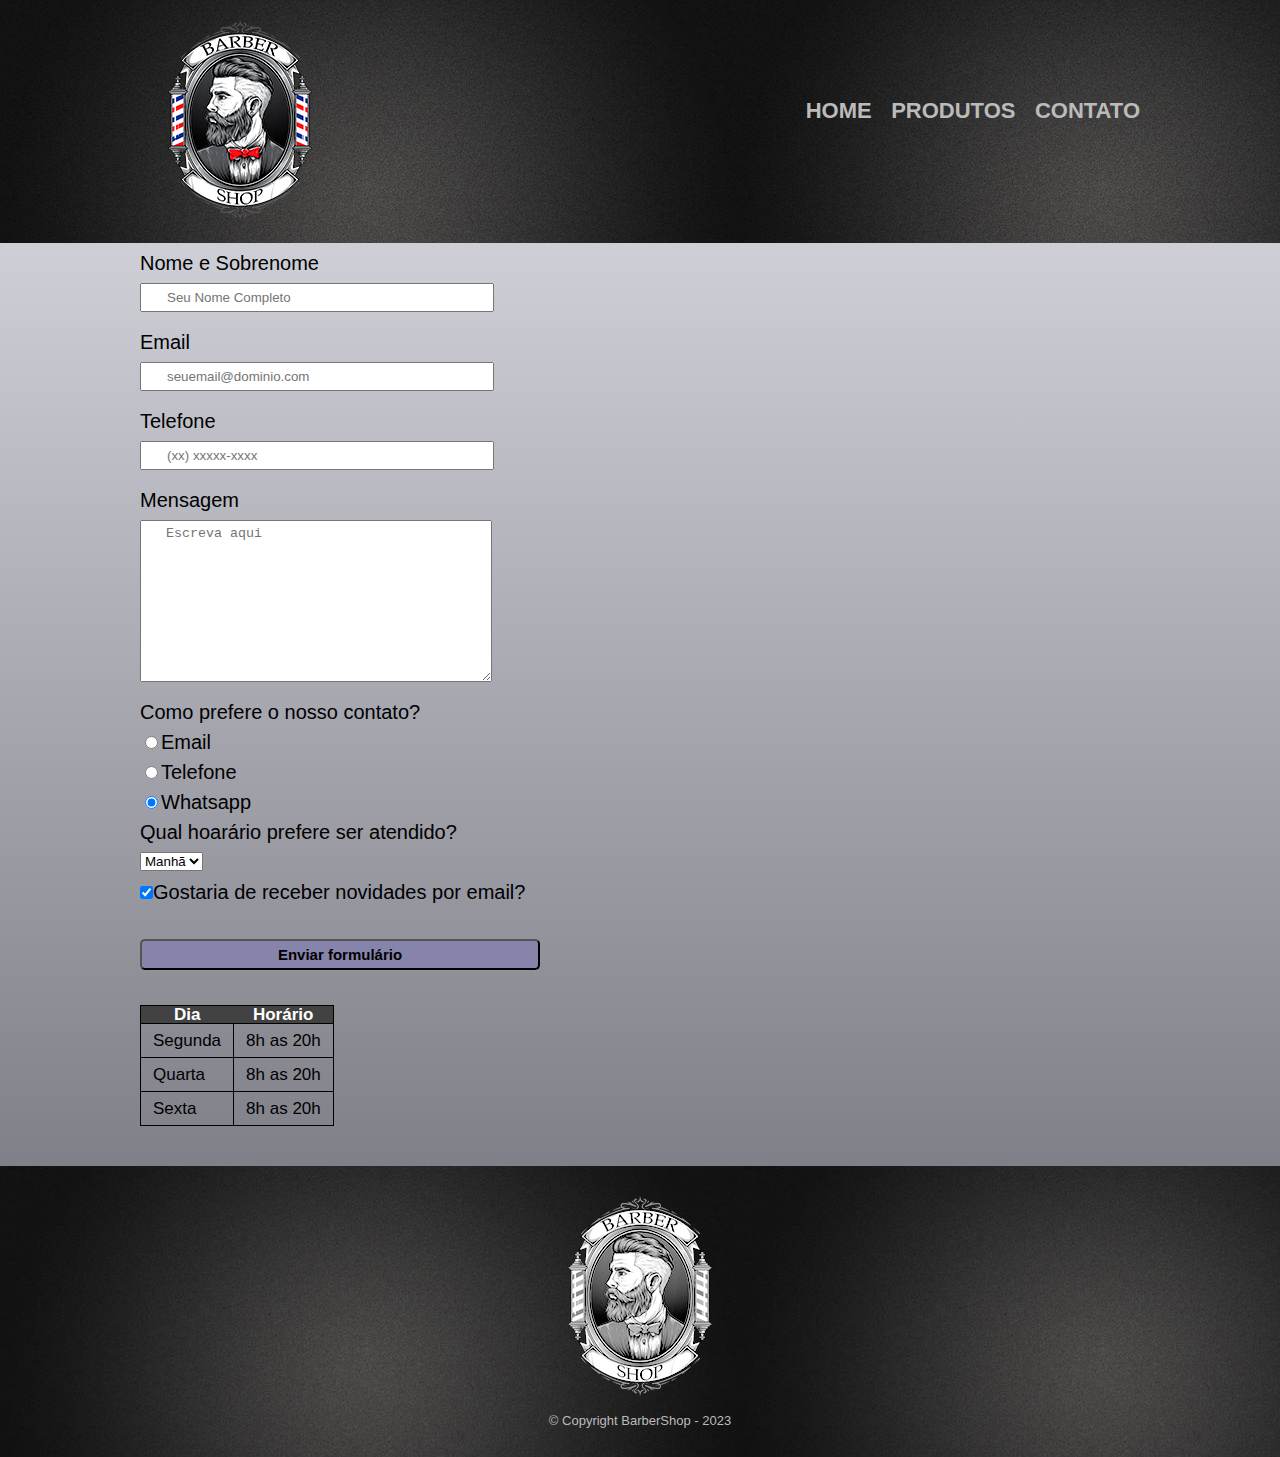
==== contato.html @ 7c48771b "Versão 1.0 Barbearia Alura" ====
<!DOCTYPE html>

<html lang="pt-br">
    <head>
        <meta charset="UTF-8">
        <title>Contato - barberShop</title>
        <link rel="stylesheet" href="reset.css">
        <link rel="stylesheet" href="style.css">
    </head>
    
    <body>
        <header>
            <div class="caixa">
                <h1><img src="logo.png" alt="Logo da BarberShop"></h1>    
                <nav>
                    <ul>
                        <li><a href="index.html" >home</a></li>
                        <li><a href="produtos.html">produtos</a></li>
                        <li><a href="contato.html" >contato</a></li>
                    </ul>
                </nav>
            </div>
        </header>

        <main class="formulario">
            <form>
                <label for="nomeSobrenome">Nome e Sobrenome</label>
                <input type="text" id="nomeSobrenome" class="input-padrao" required placeholder="Seu Nome Completo"> 
       
                <label for="email">Email</label>
                <input type="email" id="email" class="input-padrao" required placeholder="seuemail@dominio.com">

                <label for="telefone">Telefone </label>
                <input type="tel" id="telefone" class="input-padrao" required placeholder="(xx) xxxxx-xxxx">

                <label for="mensagem" >Mensagem</label>
                <textarea id="mensagem" cols="30" rows="10" class="input-padrao" required placeholder="Escreva aqui"></textarea>

                <fieldset>
                    <legend>Como prefere o nosso contato?</legend>
                    
                    <label for="radio-email">
                        <input type="radio" name="contato" value="email" id="radio-email">Email</label>
                    
                    <label for="radio-telefone">
                        <input type="radio" name="contato" value="telefone" id="radio-telefone">Telefone</label>
                    
                    <label for="radios-whatsapp">
                        <input type="radio" name="contato" value="whatsapp" id="radios-whatsapp" checked>Whatsapp</label>
                </fieldset>
            
                <fieldset>
                    <legend>Qual hoarário prefere ser atendido?</legend>
                    <select name="" id="">
                        <option value="">Manhã</option>
                        <option value="">Tarde</option>
                        <option value="">Noite</option>
                    </select>
                </fieldset>

                    <label><input type="checkbox" class="checkbox" checked>Gostaria de receber novidades por email?</label>

                    <input type="submit" value="Enviar formulário" class="enviar">
            </form>

            <table>
                <thead>
                    <tr>
                        <th>Dia</th>
                        <th>Horário</th>
                    </tr>
                </thead>
                <tbody>
                    <tr>
                        <td>Segunda</td>
                        <td>8h as 20h</td>
                    </tr>
                    <tr>
                        <td>Quarta</td>
                        <td>8h as 20h</td>
                    </tr>
                    <tr>
                        <td>Sexta</td>
                        <td>8h as 20h</td>
                    </tr>
                </tbody>
            </table>

        </main>

        <footer>
            <img src="logo-branco.png" alt="Logo da BarberShop">
            <p class="Copyright">&copy; Copyright BarberShop - 2023</p>
        </footer>   
    </body>
</html>
---- style.css ----
body{
    font-family: 'Montserrat', sans-serif;
    background: linear-gradient(#e3e3ea,#676771);    
}

header {
    background: url("bg.jpg");;
    padding: 20px 0;
    margin: 0 0 10px 0;
}

.caixa {
    position: relative;
    width: 1000px;
    margin: 0 auto;
}

nav {
    position: absolute;
    top: 80px;
    right: 0;

}

nav li{
    display: inline;
    margin: 0 0 0 15px;

}

nav a {
    text-transform: uppercase;
    color: #BBBBBB;
    font-weight: bold;
    font-size: 22px;
    text-decoration: none;
} 

nav a:hover {
    color: #1100c9;
    text-decoration: underline;
}

section{
    margin: 0 10% 0 10%;
}
.produtos {
    width: 1000px;
    margin: 0 auto;
    padding: 50px 0;
}

.produtos li {
    display: inline-block;
    text-align: center;
    width: 30%;
    vertical-align: top;
    margin: 0 1.5%;
    padding: 30px 20px;
    box-sizing: border-box;
    border: 3px solid #000000;
    border-radius: 15px;
    background: #ffffff;
}

.produtos li:hover{
    border: 5px solid #000000;
}

.produtos li:hover h2{
    font-size: 35px;
}

.produtos h2{
    font-size: 30px;
    font-weight: bold;
}

.produtos-preco{
    font-size: 22px;
    font-weight: bold;
    margin-top: 10px;
}

.produtos-descricao{
    font-size: 18px;
}

footer {
    text-align: center;
    background: url("bg.jpg");
    padding: 30px 0;
}

.Copyright{
    color: #BBBBBB;
    font-size: 13px;
    margin: 15px 0 0;
}

.formulario {
    width: 1000px;
    margin: 0 auto;
    
}

.form  {
    margin: 40px 0;
}

form label, form legend {
    display: block;
    font-size: 20px;
    margin: 0 0 10px;
}

.input-padrao {
    display: block; 
    margin: 0 0 20px;
    padding: 5px 25px;
    width: 30%;
    ;
}

.checkbox{
    margin: 15px 0;
}

.enviar {
    width: 40%;
    padding: 5px 0px;
    margin: 15px 0;
    background: #8784ab;
    font-weight: bold;
    font-size: 15px;
    border-radius: 5px;
    transition: 0.5s all;
    cursor: pointer;
}

.enviar:hover {
    background: #2b219f;
    transform: scale(1.1);
}

table{
    margin: 20px 0 40px;
}

thead {
    background: #424242;
    color: #ffffff;
    font-weight: bold;
    font-size: 22px;
}

td, tr {
    border: 1px solid #000000;
    padding: 8px 12px;
    font-size: 17px;
}

/*Css da página inicial*/

.titulo-Principal{
    font-size: 2em;
    text-align: center;
    margin: 0 0 1em;
    clear: left;
}

.principal p {
    margin: 0 0 1em;
}

.principal strong{
    font-weight: bold;
}

.principal em{
    font-style: italic;
}

.utensilios{
    width: calc(5% + 45px);;
    float: left;
    margin: 0 15px 15px 0;
}
.mapa {
    padding: 3em 0;
}

.mapa p{
    margin: 0 0 2em;
    text-align: center;
}

.conteudo-Beneficios{
    width: 60%;
    margin: 0 auto;
}

.lista-Beneficios{
    width: 40%;
    display: inline-block;
    vertical-align: top;
}

.imagem-Beneficios{
    width: 30%;
    opacity: 1;
    transition: 1s;
}

.imagem-Beneficios{
    width: 30%;
}

.itens{
    line-height: 1.5;
}

.itens::before {
    content: "💈";
}

.itens:first-child{
    font-weight: bold;
}

.video {
    width: 40%;
    margin: 2em auto;
    transition: 500ms;
}

.video:hover{
    box-shadow: 0 5px 50px 0 #000000;
}

@media screen and (max-width: 480px) {
    .caixa, .principal, .conteudo-beneficios, .mapa-conteudo, .video {
        width: auto;
    }

    h1 {
        text-align: center;
    }

    nav {
        position: static;
    }

    .lista-beneficios, .imagem-beneficios {
        width: 100%;
    }
}
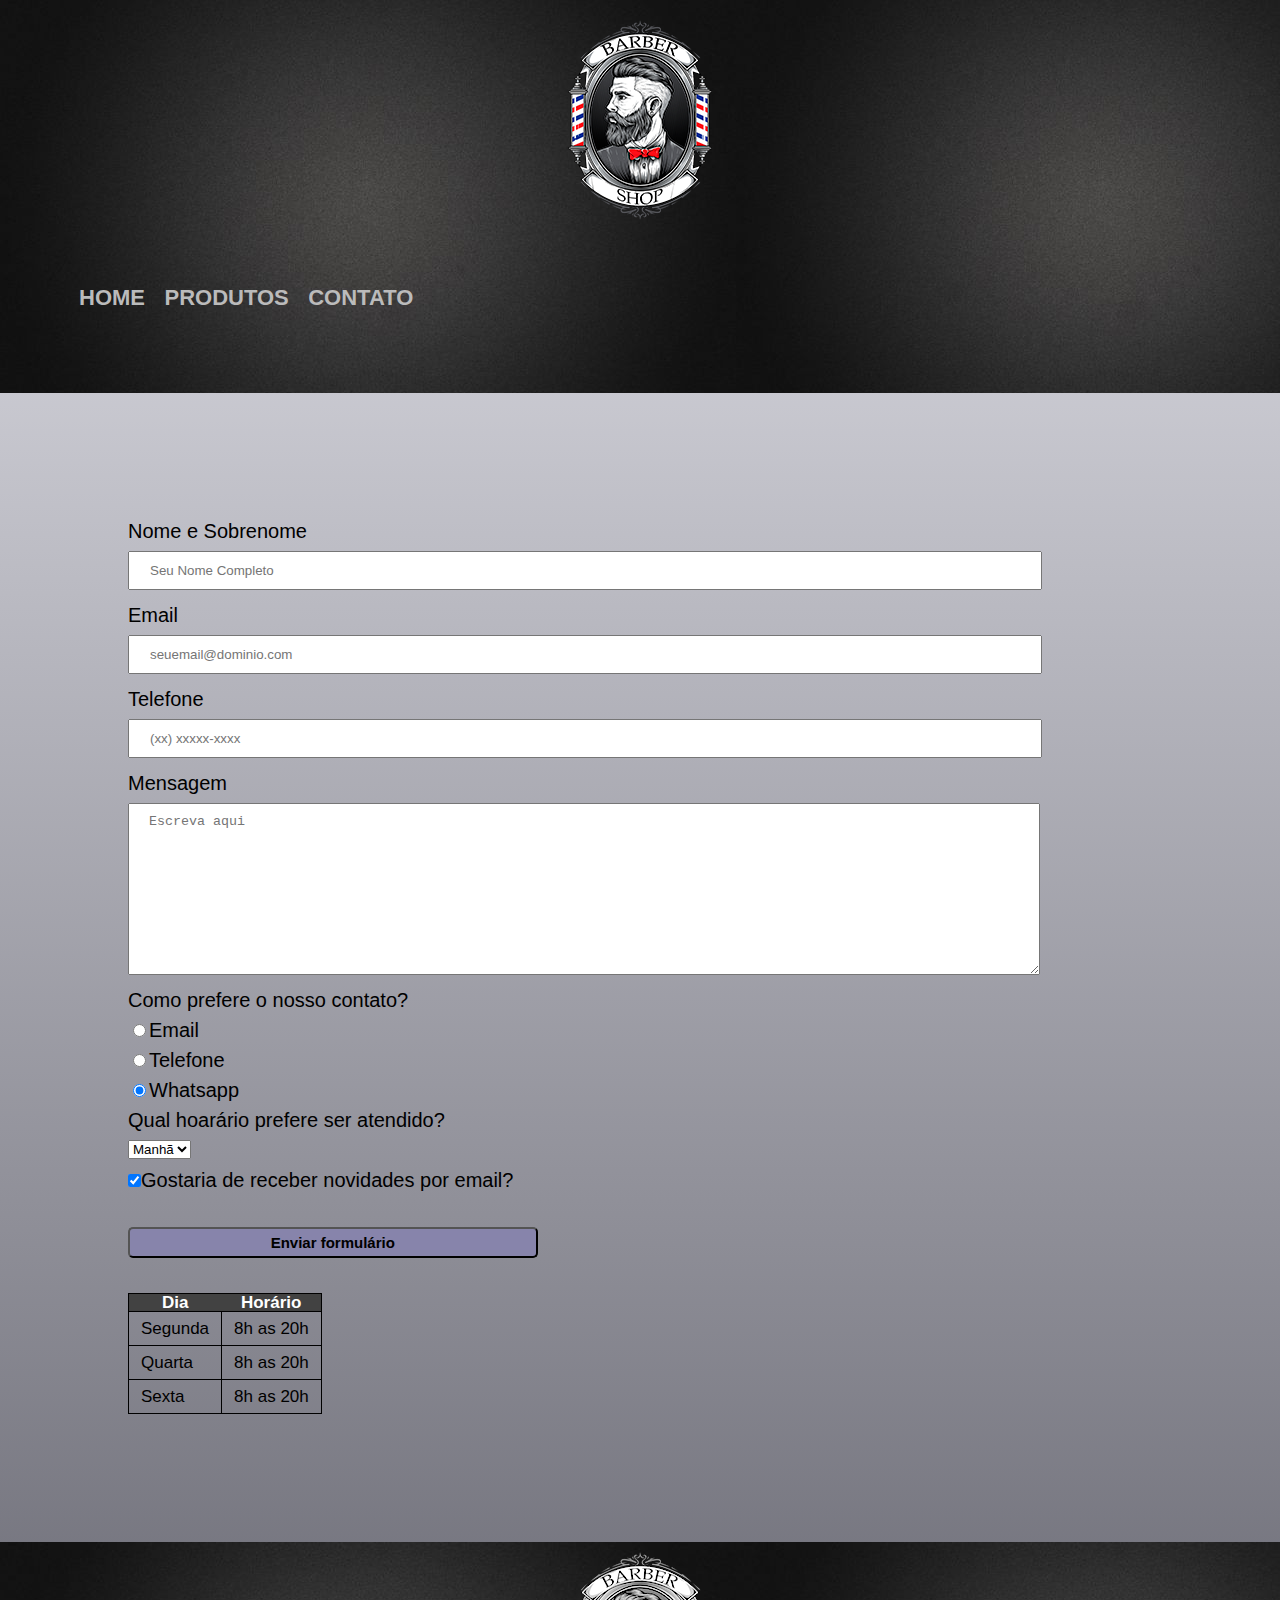
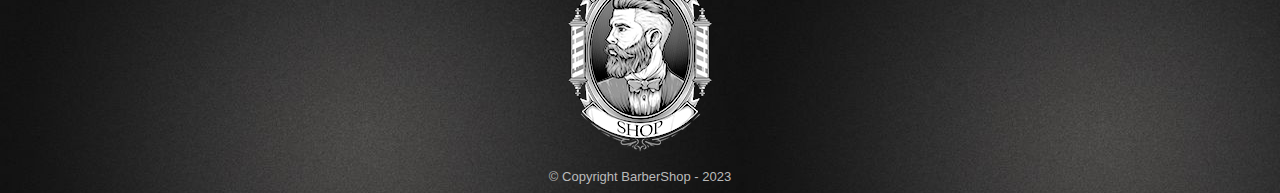
==== commit ccbbd25d: "Editando page home para mobile" ====
--- a/contato.html
+++ b/contato.html
@@ -6,6 +6,7 @@
         <title>Contato - barberShop</title>
         <link rel="stylesheet" href="reset.css">
         <link rel="stylesheet" href="style.css">
+        <meta name="viewport" content="width=device-width">
     </head>
     
     <body>
@@ -93,4 +94,6 @@
             <p class="Copyright">&copy; Copyright BarberShop - 2023</p>
         </footer>   
     </body>
-</html>+</html>
+
+
--- a/style.css
+++ b/style.css
@@ -11,7 +11,7 @@
 
 .caixa {
     position: relative;
-    width: 1000px;
+    width: auto;
     margin: 0 auto;
 }
 
@@ -45,7 +45,7 @@
     margin: 0 10% 0 10%;
 }
 .produtos {
-    width: 1000px;
+    width: auto;
     margin: 0 auto;
     padding: 50px 0;
 }
@@ -99,7 +99,7 @@
 }
 
 .formulario {
-    width: 1000px;
+    width: auto;
     margin: 0 auto;
     
 }
@@ -165,7 +165,7 @@
 .titulo-Principal{
     font-size: 2em;
     text-align: center;
-    margin: 0 0 1em;
+    margin: 1em 0 1em;
     clear: left;
 }
 
@@ -182,12 +182,9 @@
 }
 
 .utensilios{
-    width: calc(5% + 45px);;
+    width: calc(5% + 45px);
     float: left;
     margin: 0 15px 15px 0;
-}
-.mapa {
-    padding: 3em 0;
 }
 
 .mapa p{
@@ -238,8 +235,8 @@
     box-shadow: 0 5px 50px 0 #000000;
 }
 
-@media screen and (max-width: 480px) {
-    .caixa, .principal, .conteudo-beneficios, .mapa-conteudo, .video {
+@media screen and (max-width: 4800px) {
+    .caixa, .principal, .conteudo-beneficios, .mapa-conteudo, .video, .footer, .produtos li, ul.produtos, .body, .main{
         width: auto;
     }
 
@@ -247,11 +244,67 @@
         text-align: center;
     }
 
+    .video {
+        width: 80%;
+    }
+
     nav {
         position: static;
-    }
-
-    .lista-beneficios, .imagem-beneficios {
-        width: 100%;
-    }
-}+        margin: 5%;
+
+    }
+
+    .utensilios{
+        width: 70px;
+        float: left;
+        margin: 0 10px 10px 0;
+    }
+    
+    .imagem-Beneficios {
+        display: none;
+    }
+
+
+    .produtos li {
+        display: block;
+        width: 50%; 
+        margin-left: auto;
+        margin-right: auto; 
+        margin-top: 10%;
+        padding: 10%;
+        
+    }
+
+    .conteudo-Beneficios{
+        width: 95%;
+        margin: 0 auto;
+    }
+
+    .lista-Beneficios{
+        width: 95%;
+       
+    }
+    .itens{
+       font-size: 18px;
+        line-height: 2;
+    }
+    
+   
+   .formulario {
+    width: auto;
+    margin: 10%;
+}
+
+.input-padrao {
+    display: block; 
+    margin: 0 0 15px;
+    padding: 10px 20px;
+    width: 85%;
+}
+
+    footer {
+        text-align: center;
+        background: url("bg.jpg");
+        padding: 10px 0;
+    }
+}
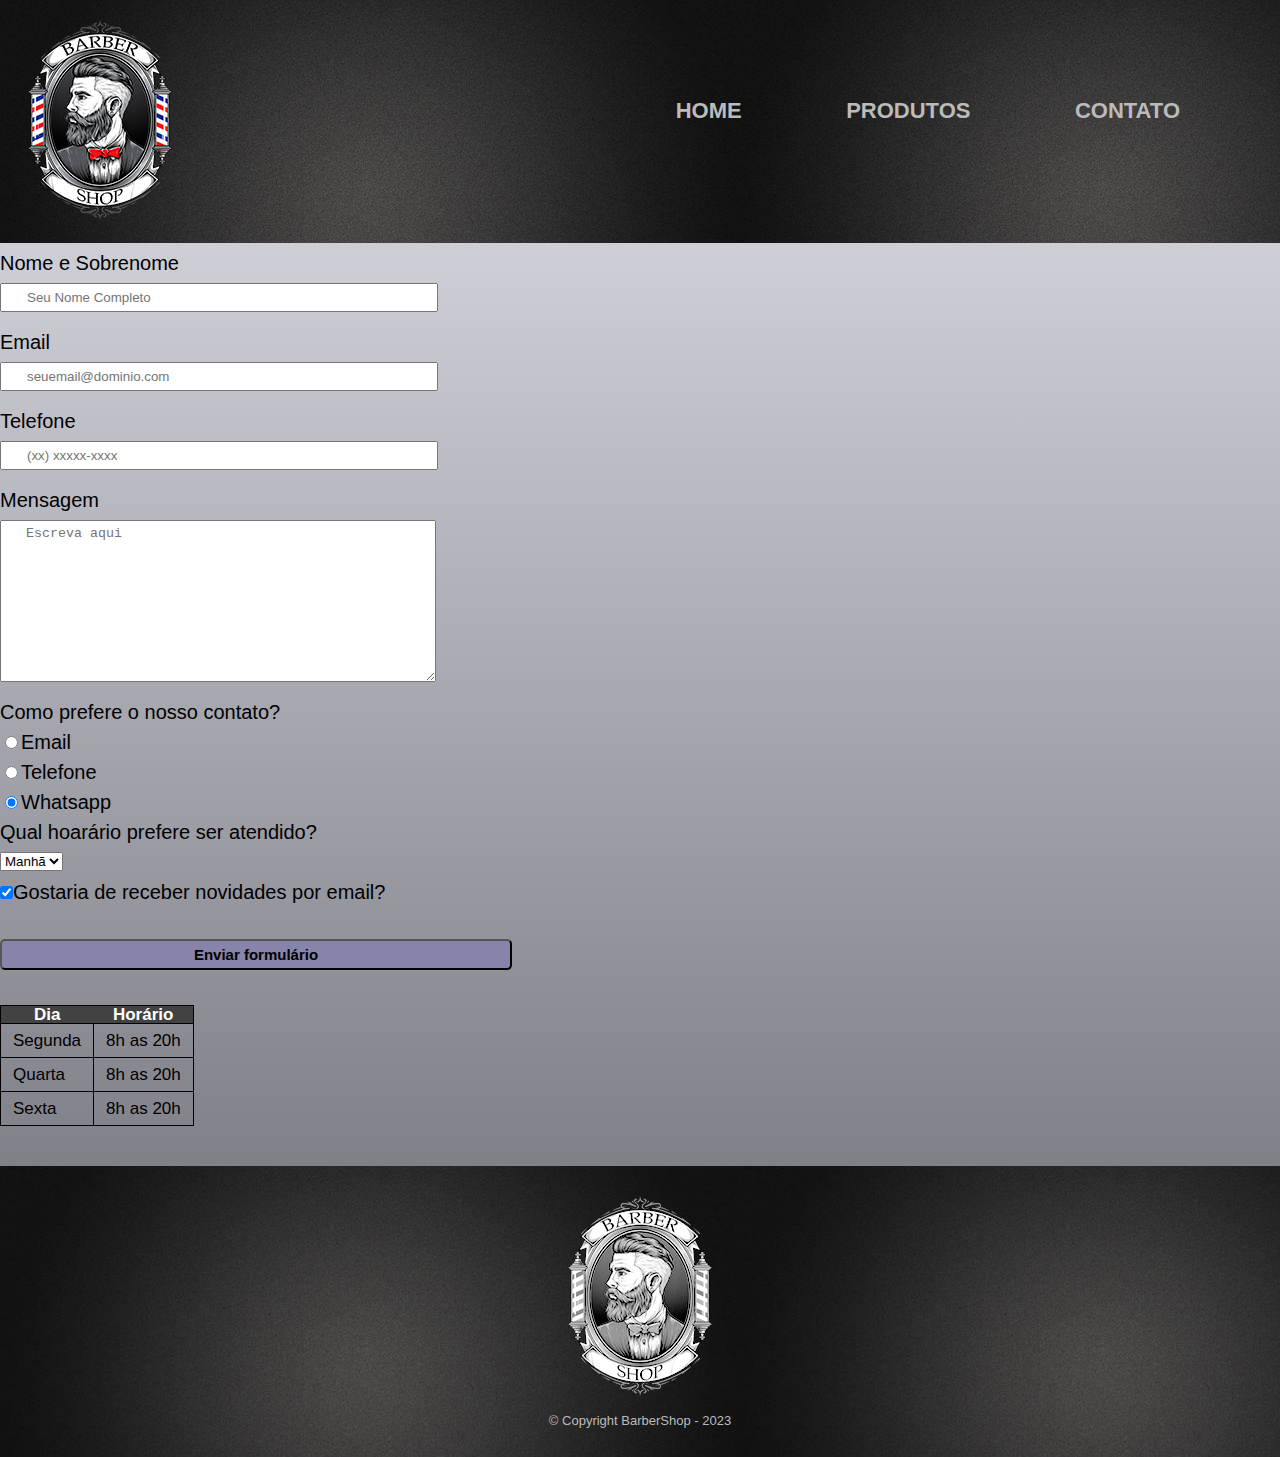
==== commit d3e61ba8: "alterado Produtos e contato mobile" ====
--- a/contato.html
+++ b/contato.html
@@ -63,30 +63,28 @@
 
                     <input type="submit" value="Enviar formulário" class="enviar">
             </form>
-
-            <table>
-                <thead>
-                    <tr>
-                        <th>Dia</th>
-                        <th>Horário</th>
-                    </tr>
-                </thead>
-                <tbody>
-                    <tr>
-                        <td>Segunda</td>
-                        <td>8h as 20h</td>
-                    </tr>
-                    <tr>
-                        <td>Quarta</td>
-                        <td>8h as 20h</td>
-                    </tr>
-                    <tr>
-                        <td>Sexta</td>
-                        <td>8h as 20h</td>
-                    </tr>
-                </tbody>
-            </table>
-
+               <table>
+                    <thead>
+                        <tr>
+                            <th>Dia</th>
+                            <th>Horário</th>
+                        </tr>
+                    </thead>
+                    <tbody>
+                        <tr>
+                            <td>Segunda</td>
+                            <td>8h as 20h</td>
+                        </tr>
+                        <tr>
+                            <td>Quarta</td>
+                            <td>8h as 20h</td>
+                        </tr>
+                        <tr>
+                            <td>Sexta</td>
+                            <td>8h as 20h</td>
+                        </tr>
+                    </tbody>
+              </table>
         </main>
 
         <footer>
--- a/style.css
+++ b/style.css
@@ -24,7 +24,7 @@
 
 nav li{
     display: inline;
-    margin: 0 0 0 15px;
+    margin: 0 100px 0 0;
 
 }
 
@@ -235,8 +235,8 @@
     box-shadow: 0 5px 50px 0 #000000;
 }
 
-@media screen and (max-width: 4800px) {
-    .caixa, .principal, .conteudo-beneficios, .mapa-conteudo, .video, .footer, .produtos li, ul.produtos, .body, .main{
+@media screen and (max-width: 480px) {
+    .caixa, .principal, .conteudo-beneficios, .mapa-conteudo, .video, .footer, .body, .main{
         width: auto;
     }
 
@@ -244,15 +244,22 @@
         text-align: center;
     }
 
-    .video {
-        width: 80%;
-    }
-
     nav {
         position: static;
-        margin: 5%;
-
-    }
+        margin: 10px;
+       text-align: center;
+
+    }
+
+    nav li{
+        display: inline;
+        margin: 0 0 0 10px;
+    }
+
+    nav a {
+        font-size: 20px;
+    } 
+    
 
     .utensilios{
         width: 70px;
@@ -264,17 +271,22 @@
         display: none;
     }
 
+    .video{
+        width: 80%;
+    }
 
     .produtos li {
         display: block;
-        width: 50%; 
-        margin-left: auto;
-        margin-right: auto; 
-        margin-top: 10%;
+        width: 85%; 
+        margin: 8%;
         padding: 10%;
         
     }
 
+    .cabelo, .barba, .cabelo-barba {
+        width: 90%;
+    }
+        
     .conteudo-Beneficios{
         width: 95%;
         margin: 0 auto;
@@ -302,9 +314,21 @@
     width: 85%;
 }
 
+.enviar {
+    display: inline-block; 
+    padding: 10px 20px;
+    width: 100%;
+
+}
+
+table{
+    margin: 20px 15% 40px 15%;
+}
+
     footer {
         text-align: center;
         background: url("bg.jpg");
         padding: 10px 0;
-    }
-}
+        
+    }
+}
